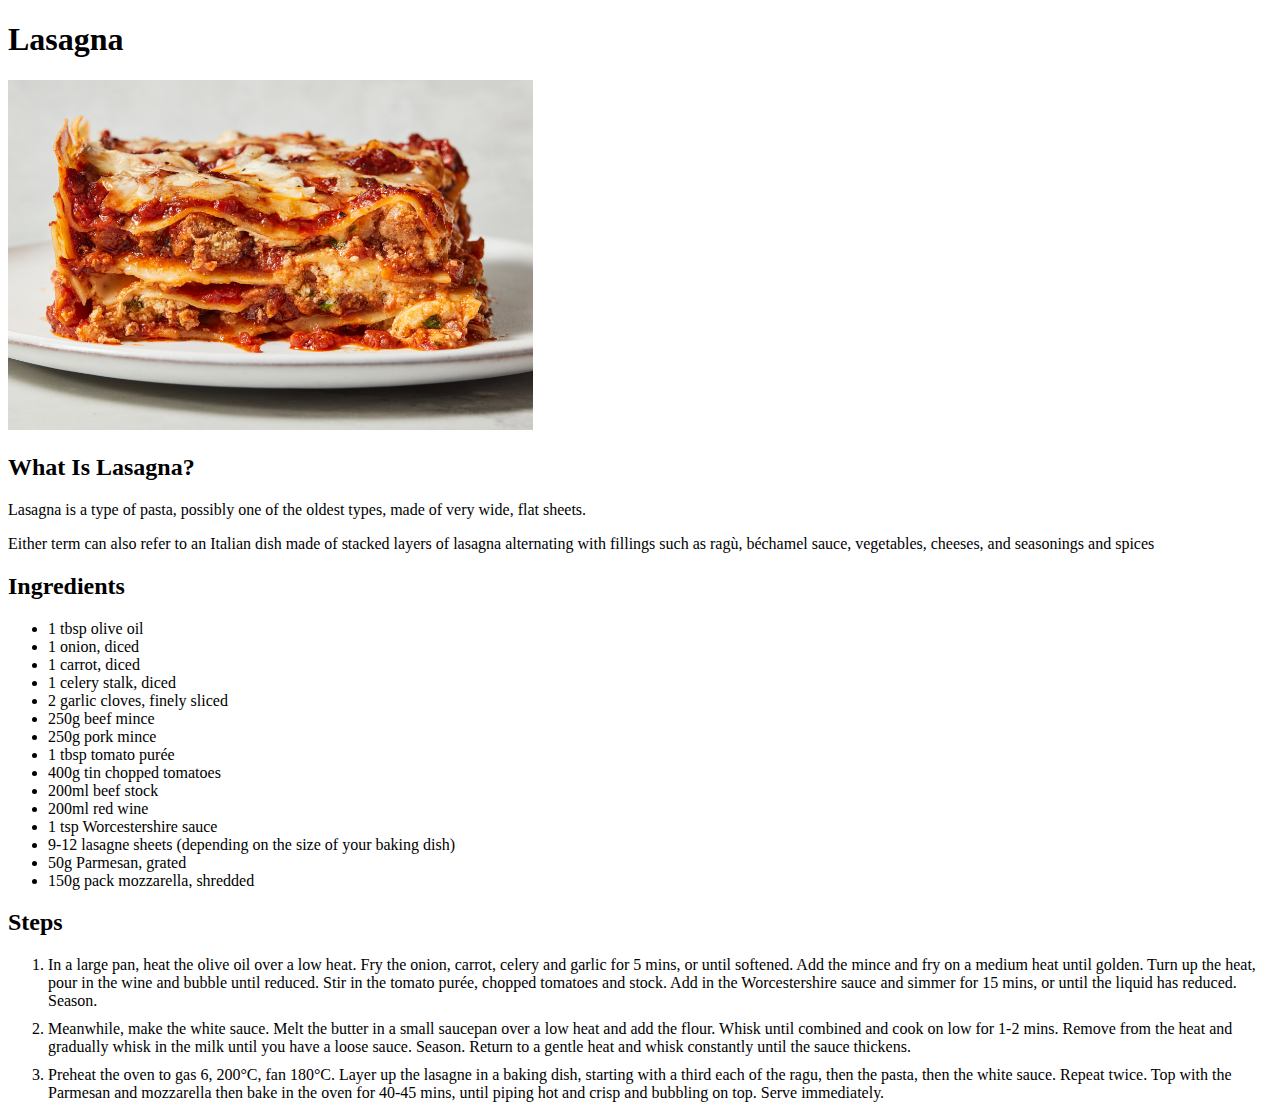
==== recipes/lasagna.html @ e071f0df "Tidied up code on all pages" ====
<!DOCTYPE html>
<html lang="en">

<head>
    <meta charset="UTF-8">
    <title>Lasagna</title>  
    
    <style>
        ol li { margin-bottom: 10px; }
    </style>
</head>

<body>

<h1>Lasagna</h1>

<img src="../images/Lasagna.jpeg" height="350 width 350" alt="photo of lasagna">

<h2>What Is Lasagna?</h2>
    <p>Lasagna is a type of pasta, possibly one of the oldest types, made of very wide, flat sheets.</p><p>Either term can also refer to an Italian dish made of stacked layers of lasagna alternating with fillings such as
     ragù, béchamel sauce, vegetables, cheeses, and seasonings and spices</p>
   
    <h2>Ingredients</h2>
<ul>
<li>1 tbsp olive oil</li>
<li>1 onion, diced</li>
<li>1 carrot, diced</li>
<li>1 celery stalk, diced</li>
<li>2 garlic cloves, finely sliced</li>
<li>250g beef mince </li>
<li>250g pork mince</li>
<li>1 tbsp tomato purée</li>
<li>400g tin chopped tomatoes</li>
<li>200ml beef stock</li>
<li>200ml red wine</li>
<li>1 tsp Worcestershire sauce</li>
<li>9-12 lasagne sheets (depending on the size of your baking dish)</li>
<li>50g Parmesan, grated</li>
<li>150g pack mozzarella, shredded</li>
</ul>

    <h2>Steps</h2>
<ol>
<li>In a large pan, heat the olive oil over a low heat. Fry the onion, carrot, celery and garlic for 5 mins, or until softened. Add the mince and fry on a medium heat until golden. Turn up the heat, pour in the wine and bubble until reduced. Stir in the tomato purée, chopped tomatoes and stock. Add in the Worcestershire sauce and simmer for 15 mins, or until the liquid has reduced. Season.</li>
<Li>Meanwhile, make the white sauce. Melt the butter in a small saucepan over a low heat and add the flour. Whisk until combined and cook on low for 1-2 mins. Remove from the heat and gradually whisk in the milk until you have a loose sauce. Season. Return to a gentle heat and whisk constantly until the sauce thickens.</Li>
<li>Preheat the oven to gas 6, 200°C, fan 180°C. Layer up the lasagne in a baking dish, starting with a third each of the ragu, then the pasta, then the white sauce. Repeat twice. Top with the Parmesan and mozzarella then bake in the oven for 40-45 mins, until piping hot and crisp and bubbling on top. Serve immediately.</li>
</ol>


</body>
</html>
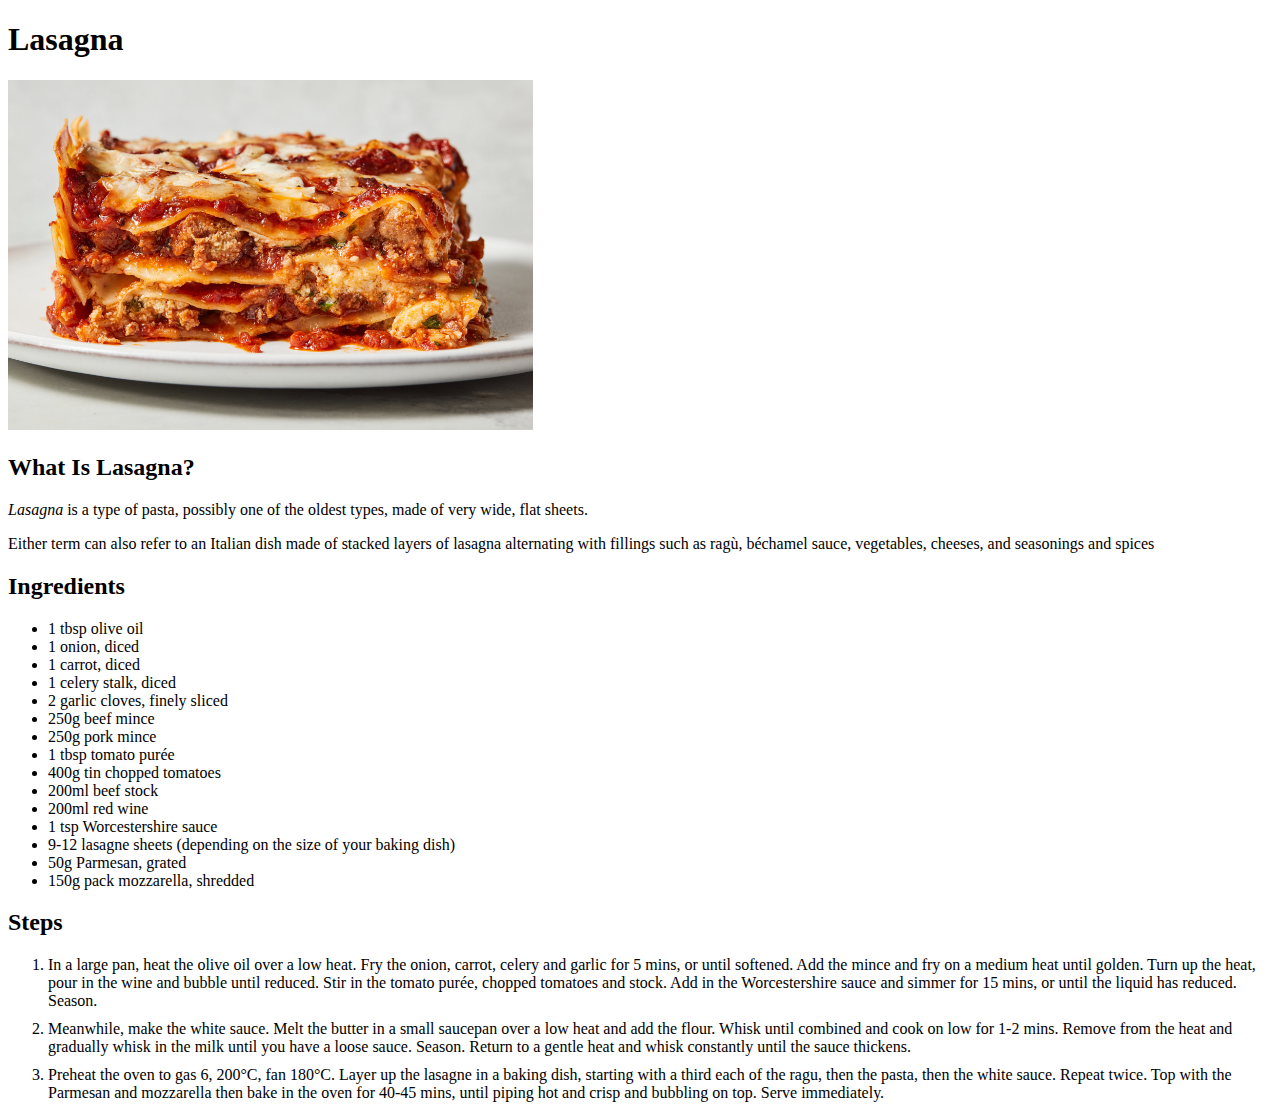
==== commit 63300aa4: "Added linguine.html and replaced img" ====
--- a/recipes/lasagna.html
+++ b/recipes/lasagna.html
@@ -17,7 +17,7 @@
 <img src="../images/Lasagna.jpeg" height="350 width 350" alt="photo of lasagna">
 
 <h2>What Is Lasagna?</h2>
-    <p>Lasagna is a type of pasta, possibly one of the oldest types, made of very wide, flat sheets.</p><p>Either term can also refer to an Italian dish made of stacked layers of lasagna alternating with fillings such as
+    <p><em>Lasagna</em> is a type of pasta, possibly one of the oldest types, made of very wide, flat sheets.</p><p>Either term can also refer to an Italian dish made of stacked layers of lasagna alternating with fillings such as
      ragù, béchamel sauce, vegetables, cheeses, and seasonings and spices</p>
    
     <h2>Ingredients</h2>
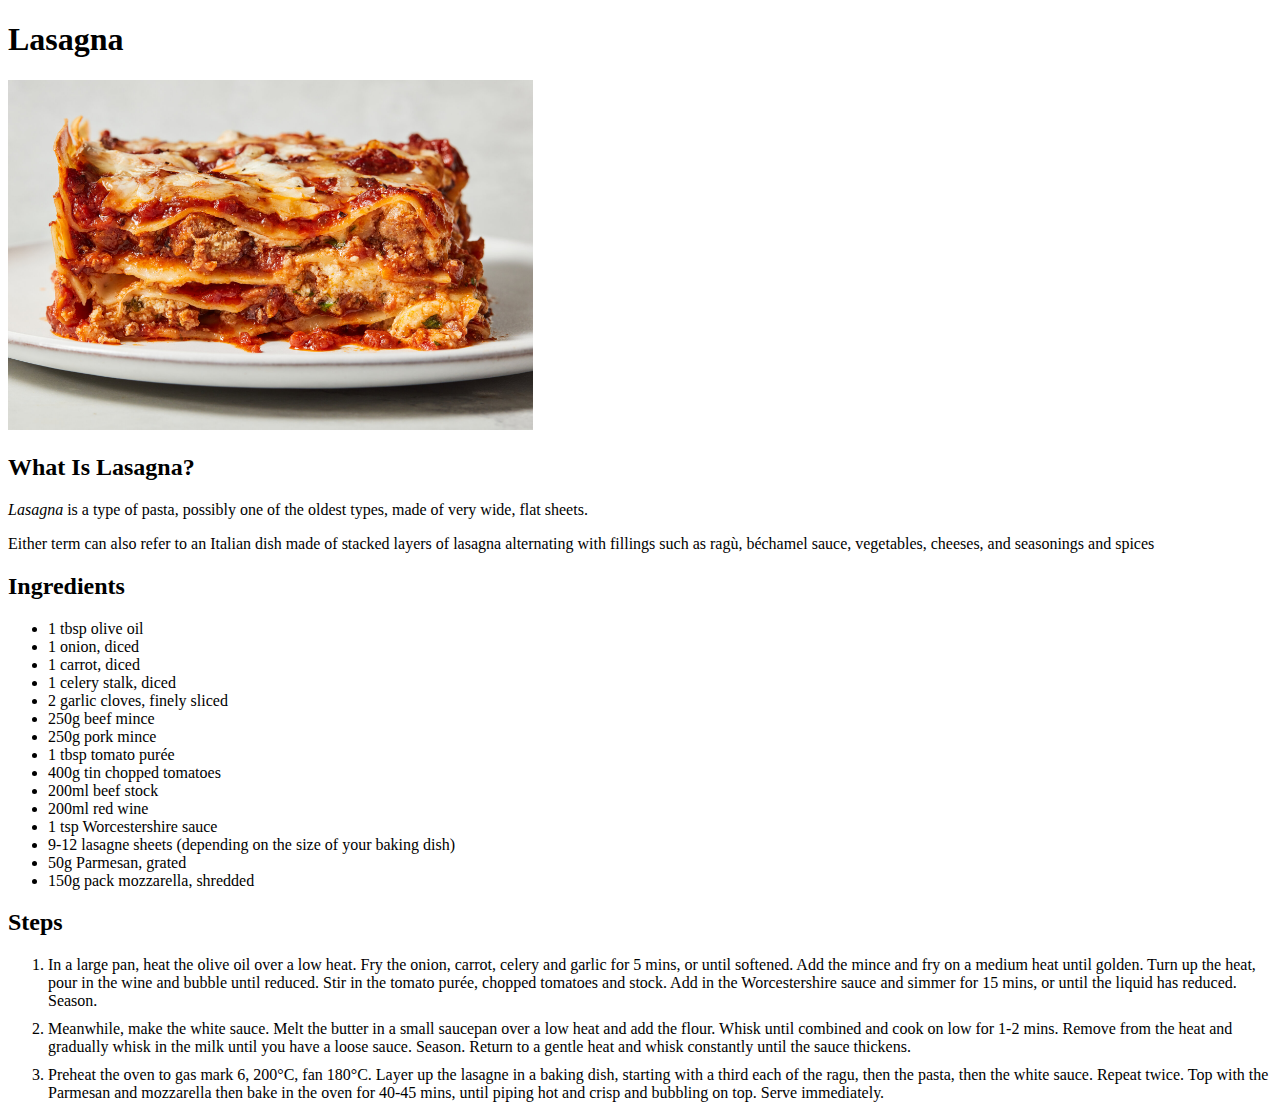
==== commit e7cc6d87: "added gas mark to lasagna.html" ====
--- a/recipes/lasagna.html
+++ b/recipes/lasagna.html
@@ -4,10 +4,7 @@
 <head>
     <meta charset="UTF-8">
     <title>Lasagna</title>  
-    
-    <style>
-        ol li { margin-bottom: 10px; }
-    </style>
+    <style>ol li { margin-bottom: 10px; }</style>
 </head>
 
 <body>
@@ -43,7 +40,7 @@
 <ol>
 <li>In a large pan, heat the olive oil over a low heat. Fry the onion, carrot, celery and garlic for 5 mins, or until softened. Add the mince and fry on a medium heat until golden. Turn up the heat, pour in the wine and bubble until reduced. Stir in the tomato purée, chopped tomatoes and stock. Add in the Worcestershire sauce and simmer for 15 mins, or until the liquid has reduced. Season.</li>
 <Li>Meanwhile, make the white sauce. Melt the butter in a small saucepan over a low heat and add the flour. Whisk until combined and cook on low for 1-2 mins. Remove from the heat and gradually whisk in the milk until you have a loose sauce. Season. Return to a gentle heat and whisk constantly until the sauce thickens.</Li>
-<li>Preheat the oven to gas 6, 200°C, fan 180°C. Layer up the lasagne in a baking dish, starting with a third each of the ragu, then the pasta, then the white sauce. Repeat twice. Top with the Parmesan and mozzarella then bake in the oven for 40-45 mins, until piping hot and crisp and bubbling on top. Serve immediately.</li>
+<li>Preheat the oven to gas mark 6, 200°C, fan 180°C. Layer up the lasagne in a baking dish, starting with a third each of the ragu, then the pasta, then the white sauce. Repeat twice. Top with the Parmesan and mozzarella then bake in the oven for 40-45 mins, until piping hot and crisp and bubbling on top. Serve immediately.</li>
 </ol>
 
 
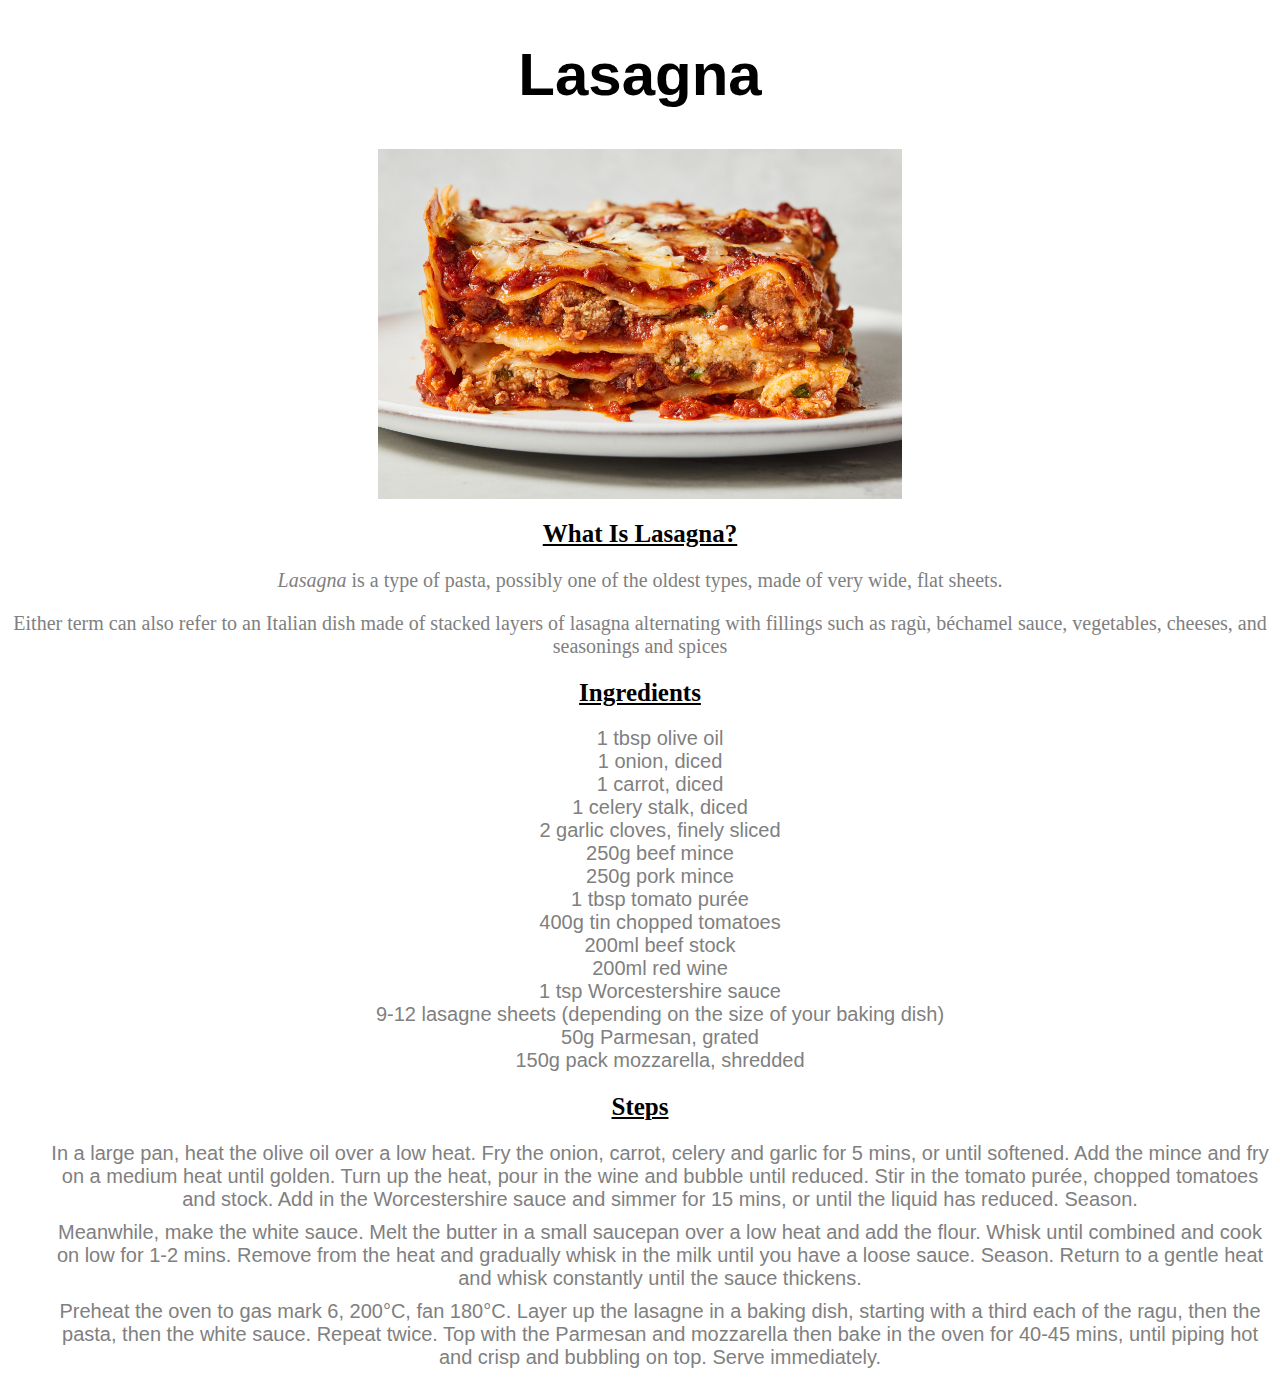
==== commit 8bfecad6: "Added CSS to all pages" ====
--- a/recipes/lasagna.html
+++ b/recipes/lasagna.html
@@ -5,19 +5,22 @@
     <meta charset="UTF-8">
     <title>Lasagna</title>  
     <style>ol li { margin-bottom: 10px; }</style>
+    <link rel="stylesheet" href="../styles.css"/>
 </head>
 
 <body>
 
-<h1>Lasagna</h1>
+<h1 class="lasagna header">Lasagna</h1>
 
-<img src="../images/Lasagna.jpeg" height="350 width 350" alt="photo of lasagna">
+<img class="lasagne image" src="../images/Lasagna.jpeg" height="350 width 350" alt="photo of lasagna">
 
 <h2>What Is Lasagna?</h2>
     <p><em>Lasagna</em> is a type of pasta, possibly one of the oldest types, made of very wide, flat sheets.</p><p>Either term can also refer to an Italian dish made of stacked layers of lasagna alternating with fillings such as
      ragù, béchamel sauce, vegetables, cheeses, and seasonings and spices</p>
    
     <h2>Ingredients</h2>
+
+
 <ul>
 <li>1 tbsp olive oil</li>
 <li>1 onion, diced</li>
--- a/styles.css
+++ b/styles.css
@@ -0,0 +1,41 @@
+ul, ol {
+    font-size: 20px;
+    font-family: Arial, Helvetica, sans-serif;
+    text-align: center;
+    list-style-type: none;
+    color: grey;
+}
+
+img {
+    display: block;
+    margin-left: auto;
+    margin-right: auto;
+    
+  }
+
+h1 {
+    font-size: 60px;
+    color: rgb(0, 0, 0);
+    text-align: center;
+    font-family: 'Trebuchet MS', 'Lucida Sans Unicode', 'Lucida Grande', 'Lucida Sans', Arial, sans-serif;
+    font-weight: bolder;
+}  
+
+h2 {
+    text-align: center;
+    text-decoration-line:underline;
+    font-size: 25px;
+    
+}
+
+p {
+    text-align: center;
+    color: gray;
+    font-size: 20px;
+
+    
+}
+
+
+
+  
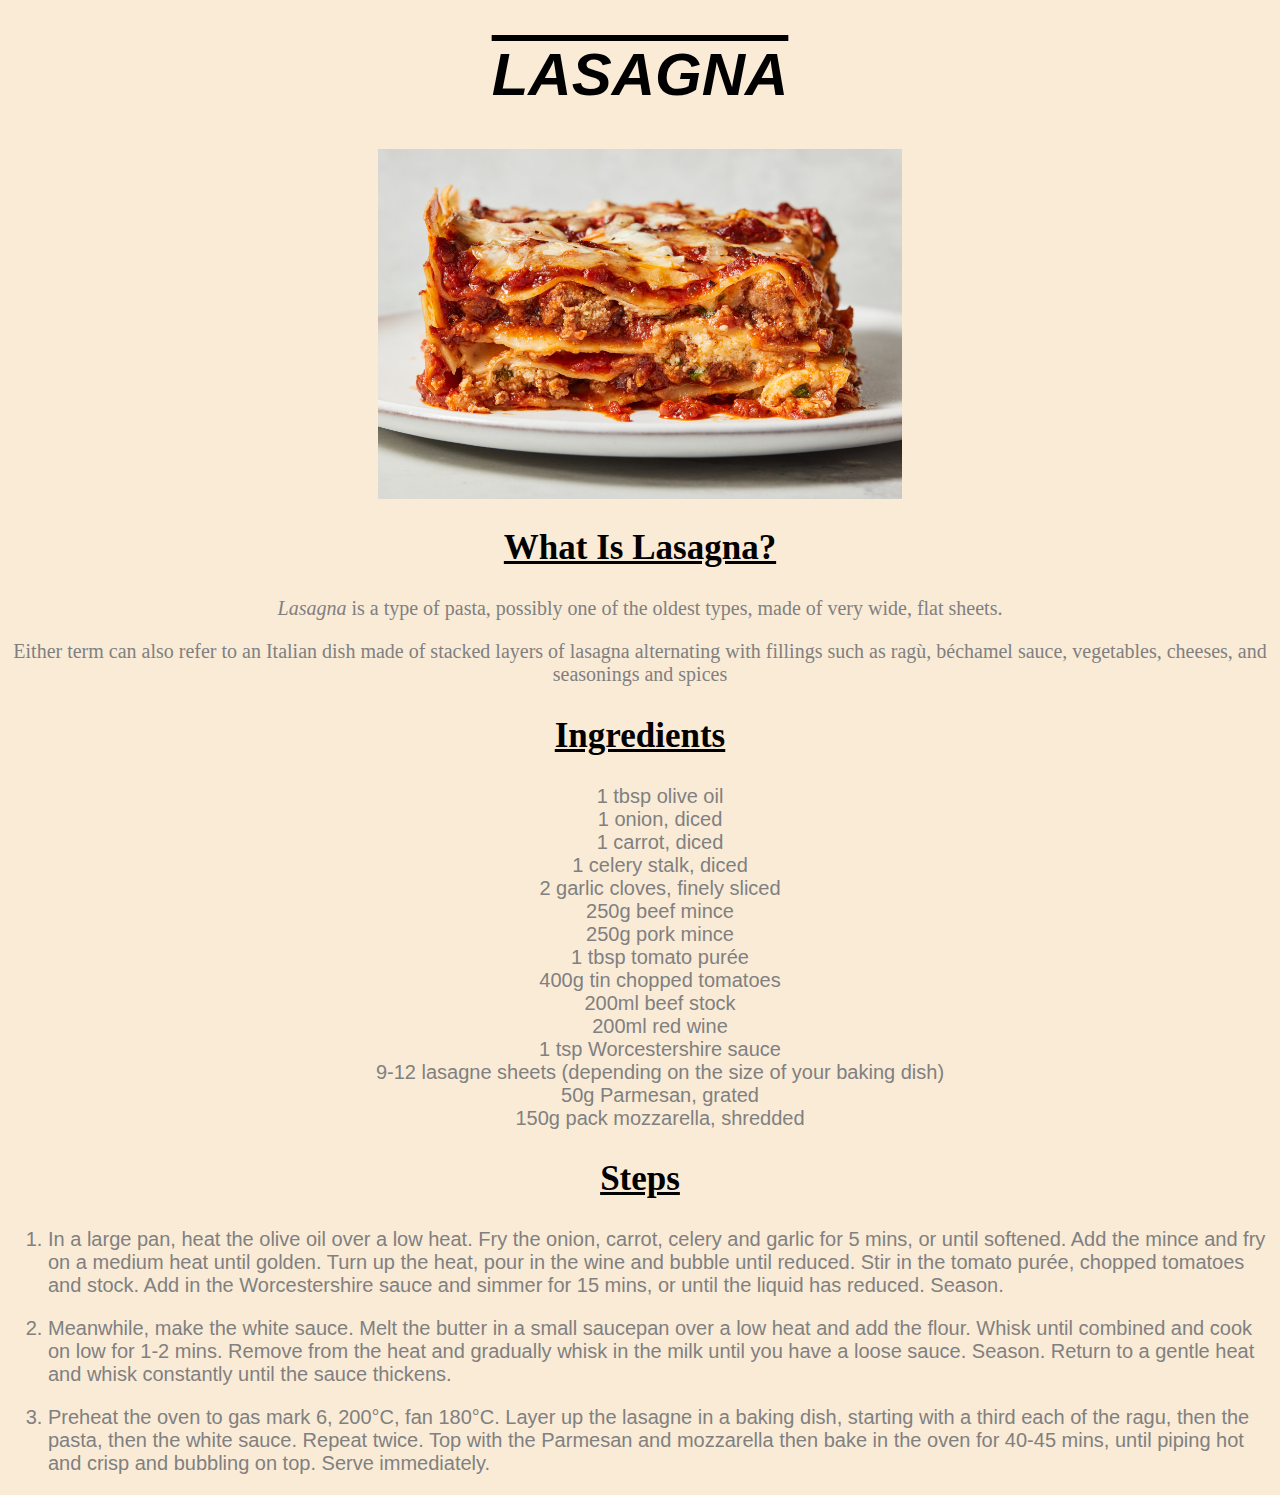
==== commit 01d491ec: "Updated styles.css" ====
--- a/recipes/lasagna.html
+++ b/recipes/lasagna.html
@@ -4,15 +4,15 @@
 <head>
     <meta charset="UTF-8">
     <title>Lasagna</title>  
-    <style>ol li { margin-bottom: 10px; }</style>
+    <style>ol li { margin-bottom: 20px; }</style>
     <link rel="stylesheet" href="../styles.css"/>
 </head>
 
 <body>
 
-<h1 class="lasagna header">Lasagna</h1>
+<h1>Lasagna</h1>
 
-<img class="lasagne image" src="../images/Lasagna.jpeg" height="350 width 350" alt="photo of lasagna">
+<img class="lasagne image" src="../images/Lasagna.jpeg" alt="photo of lasagna">
 
 <h2>What Is Lasagna?</h2>
     <p><em>Lasagna</em> is a type of pasta, possibly one of the oldest types, made of very wide, flat sheets.</p><p>Either term can also refer to an Italian dish made of stacked layers of lasagna alternating with fillings such as
--- a/styles.css
+++ b/styles.css
@@ -1,4 +1,4 @@
-ul, ol {
+ul {
     font-size: 20px;
     font-family: Arial, Helvetica, sans-serif;
     text-align: center;
@@ -10,21 +10,28 @@
     display: block;
     margin-left: auto;
     margin-right: auto;
+    height: 350px;
+    width: auto;
+    
     
   }
 
+
 h1 {
+    text-transform: uppercase;
     font-size: 60px;
     color: rgb(0, 0, 0);
     text-align: center;
     font-family: 'Trebuchet MS', 'Lucida Sans Unicode', 'Lucida Grande', 'Lucida Sans', Arial, sans-serif;
     font-weight: bolder;
+    font-style: italic;
+    text-decoration: overline;
 }  
 
 h2 {
     text-align: center;
     text-decoration-line:underline;
-    font-size: 25px;
+    font-size: 35px;
     
 }
 
@@ -36,6 +43,21 @@
     
 }
 
+ol {
+    font-size: 20px;
+    font-family: Arial, Helvetica, sans-serif;
+    text-align: left;
+    color: grey;
+
+}
 
 
-  
+a:hover
+ {
+  background-color: greenyellow;
+}
+
+body {
+    background-color: antiquewhite;
+
+}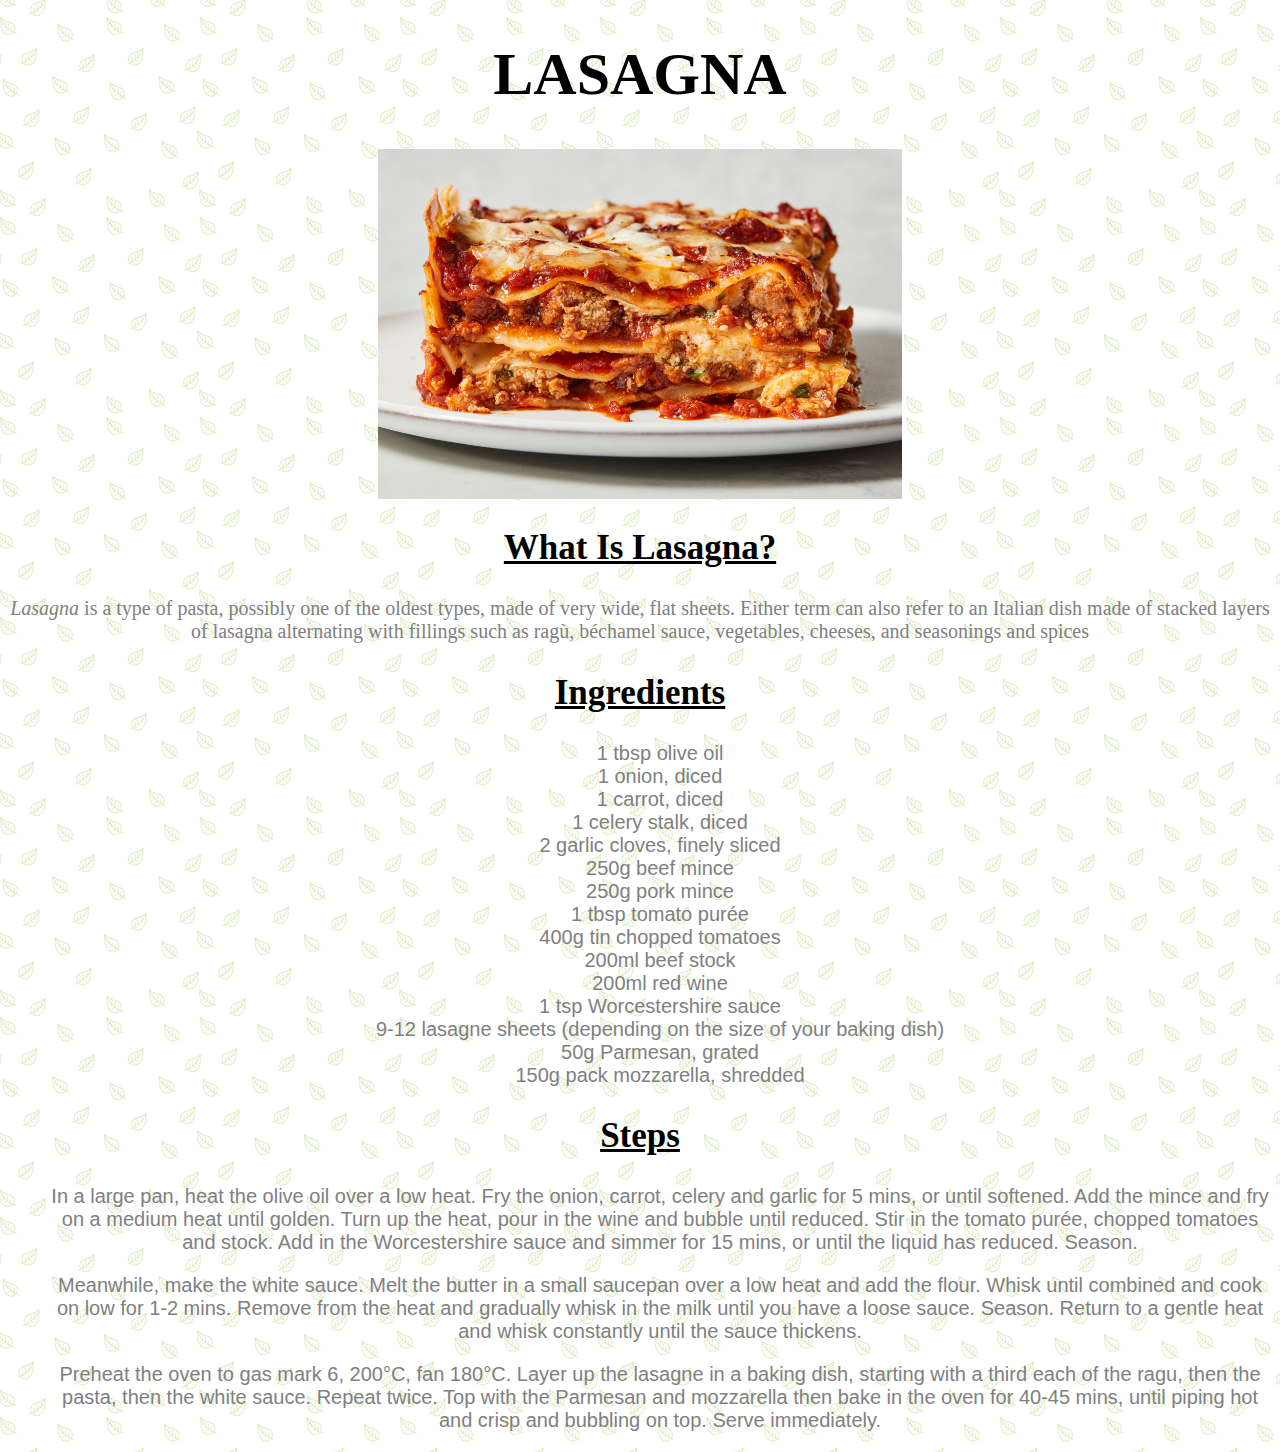
==== commit 01ba4037: "css edited as per odin project" ====
--- a/recipes/lasagna.html
+++ b/recipes/lasagna.html
@@ -15,7 +15,7 @@
 <img class="lasagne image" src="../images/Lasagna.jpeg" alt="photo of lasagna">
 
 <h2>What Is Lasagna?</h2>
-    <p><em>Lasagna</em> is a type of pasta, possibly one of the oldest types, made of very wide, flat sheets.</p><p>Either term can also refer to an Italian dish made of stacked layers of lasagna alternating with fillings such as
+    <p><em>Lasagna</em> is a type of pasta, possibly one of the oldest types, made of very wide, flat sheets. Either term can also refer to an Italian dish made of stacked layers of lasagna alternating with fillings such as
      ragù, béchamel sauce, vegetables, cheeses, and seasonings and spices</p>
    
     <h2>Ingredients</h2>
--- a/styles.css
+++ b/styles.css
@@ -1,9 +1,17 @@
 ul {
+    list-style-type: none;
+    text-align: center;
+    color: gray;
     font-size: 20px;
     font-family: Arial, Helvetica, sans-serif;
+
+
+}
+
+li {
     text-align: center;
     list-style-type: none;
-    color: grey;
+
 }
 
 img {
@@ -22,10 +30,11 @@
     font-size: 60px;
     color: rgb(0, 0, 0);
     text-align: center;
-    font-family: 'Trebuchet MS', 'Lucida Sans Unicode', 'Lucida Grande', 'Lucida Sans', Arial, sans-serif;
+    font-family: sans-serif
     font-weight: bolder;
-    font-style: italic;
-    text-decoration: overline;
+    text-decoration: double;
+    border: 20px;
+
 }  
 
 h2 {
@@ -46,18 +55,88 @@
 ol {
     font-size: 20px;
     font-family: Arial, Helvetica, sans-serif;
-    text-align: left;
     color: grey;
+    
+    
+}
+
+
+
+
+body {
+    background-image: url(images/pink.jpeg);
 
 }
 
 
-a:hover
- {
-  background-color: greenyellow;
+
+
+.lasagna {
+    background-color: #548CA8;
+    width: 600px;
+    margin: auto;
+    border-width: 5px;
+    border-color: black;
+    border-style: groove;
+    padding: 50px 50px;
+    font-size: 30px;
+    margin-bottom: 5px;
+    
 }
 
-body {
-    background-color: antiquewhite;
+.sushi {
+    background-color: #548CA8;
+    width: 600px;
+    margin: auto;
+    border-width: 5px;
+    border-color: black;
+    border-style: groove;
+    padding: 50px 50px;
+    font-size: 30px;
+    margin-bottom: 5px;
 
-}+    
+}
+
+.linguine {
+    background-color: #548CA8;
+    width: 600px;
+    margin: auto;
+    border-width: 5px;
+    border-color: black;
+    border-style: groove;
+    padding: 50px 50px;
+    font-size: 30px;
+    margin-bottom: 5px;
+
+    
+}
+
+.toad {
+    background-color: #548CA8;
+    width: 600px;
+    margin: auto;
+    border-width: 5px;
+    border-color: black;
+    border-style: groove;
+    padding: 50px 50px;
+    font-size: 30px;
+    
+}
+a:link {
+    color: blue;
+    text-decoration: none;
+}
+
+a:visited {
+    (none selected)
+}
+
+ a:hover {
+    color: #555;
+ }
+
+ a:active {
+    (none selected)
+
+ }